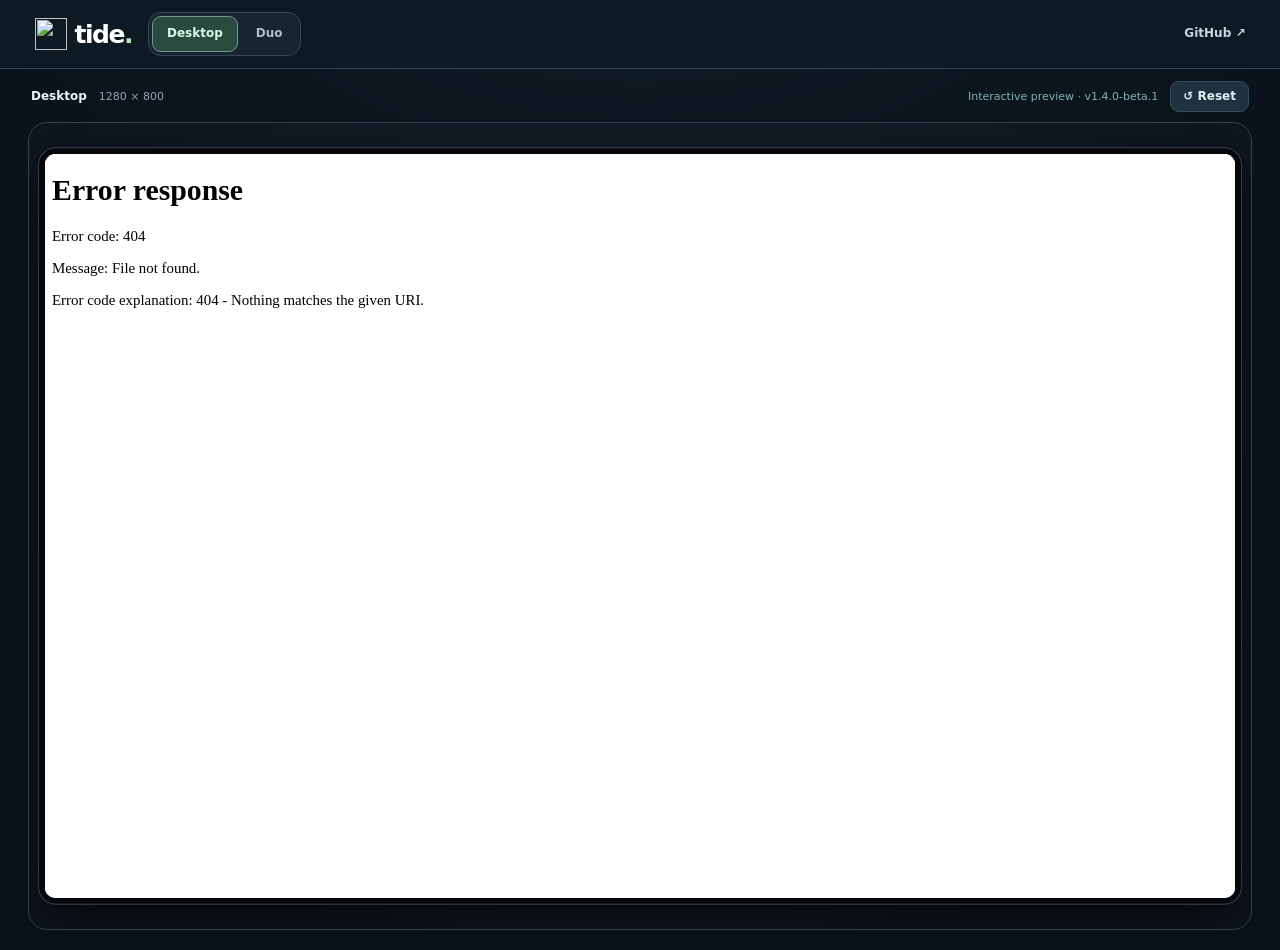
==== demo/index.html @ 1821bcc0 "Add transient iOS-like first-pane blur only during fold animations" ====
<!doctype html>
<html lang="en">
<head>
  <meta charset="utf-8">
  <meta name="viewport" content="width=device-width, initial-scale=1">
  <meta name="theme-color" content="#0b1118">
  <meta name="description" content="Tide interactive preview">
  <title>Tide — Demo</title>
  <link rel="icon" type="image/png" href="app/icon.png">
  <link rel="stylesheet" href="showcase.css">
  <script src="showcase.js" defer></script>
</head>
<body>
  <header class="topbar">
    <a class="brand" href="https://github.com/Joeljoel/tide" aria-label="Tide on GitHub">
      <img src="app/icon.png" width="32" height="32" alt="">
      <strong>tide<span>.</span></strong>
    </a>
    <nav class="device-choices" aria-label="Display">
      <button id="desktopBtn" type="button" aria-pressed="true">Desktop</button>
      <button id="duoBtn" type="button" aria-pressed="false">Duo</button>
    </nav>
    <div class="duo-choices" id="duoChoices" hidden>
      <div class="fold-selector" role="radiogroup" aria-label="Duo fold position">
        <span class="fold-end-label">Folded</span>
        <div class="fold-stops">
          <button id="foldedBtn" type="button" role="radio" aria-label="Folded" aria-checked="true" data-fold-state="folded"><span></span></button>
          <button id="partialBtn" type="button" role="radio" aria-label="Partially folded" aria-checked="false" data-fold-state="partial"><span></span></button>
          <button id="unfoldedBtn" type="button" role="radio" aria-label="Unfolded" aria-checked="false" data-fold-state="unfolded"><span></span></button>
        </div>
        <span class="fold-end-label">Unfolded</span>
      </div>
      <button id="rotateBtn" type="button">Rotate <span aria-hidden="true">↻</span></button>
      <button id="splitBtn" type="button" hidden>Split</button>
      <button id="shiftBtn" type="button" hidden>Move Tide right</button>
    </div>
    <a class="github-link" href="https://github.com/Joeljoel/tide" target="_blank" rel="noopener noreferrer" aria-label="GitHub repository">GitHub ↗</a>
  </header>

  <main>
    <div class="preview-meta">
      <span id="poseName">Desktop</span>
      <span id="poseDimensions">1280 × 800</span>
      <span class="preview-note" id="previewNote">Interactive preview · v1.4.0-beta.1</span>
      <button id="resetDemo" type="button" title="Reset sample torrents">↺ Reset</button>
    </div>
    <div class="stage" id="stage">
      <div class="frame-holder" id="frameHolder">
        <div class="device-frame" id="deviceFrame" data-pose="desktop">
          <div class="fold-near-plane" id="foldNearPlane">
            <div class="fold-near-viewport" id="foldNearViewport">
              <div class="device-screen" id="deviceScreen">
            <div class="duo-panel tide-panel" id="tidePanel">
              <iframe id="tidePreview" title="Interactive Tide demo" src="app/index.html?demo=1&amp;pose=desktop"
                loading="eager" referrerpolicy="no-referrer"></iframe>
            </div>
            <div class="duo-panel home-panel" id="homePanel">
              <img class="home-left" src="assets/home-left.webp" width="1010" height="1440" alt="iPhone Duo Home Screen">
              <img class="home-right" src="assets/home-right.webp" width="1010" height="1440" alt="iPhone Duo Home Screen">
            </div>
            <div class="split-handle" aria-hidden="true"></div>
            <div class="fold-shade" id="foldShade" aria-hidden="true" hidden></div>
            <div class="system-ui" id="systemUi" aria-hidden="true">
              <div class="status-camera"></div>
              <div class="status-indicators">
                <div class="status-clock">
                  <svg class="status-location" viewBox="0 0 14 14" fill="currentColor">
                    <path d="M12.5 1 1.3 6.2a.8.8 0 0 0 .3 1.5h4.7v4.7a.8.8 0 0 0 1.5.3L13 1.9a.7.7 0 0 0-.5-.9Z"/>
                  </svg>
                  <span class="status-time">7:52</span>
                </div>
                <img class="status-connectivity" src="assets/status-connectivity.svg" width="42" height="42" alt="">
              </div>
            </div>
          </div>
              <!-- A transient iOS-style blur only over the first visual pane.
                   It remains clipped to the glass and never intercepts input. -->
              <div class="fold-transition-blur" id="foldTransitionBlur" aria-hidden="true"></div>
            </div>
            <div class="fold-near-sheen" id="foldNearSheen" aria-hidden="true"></div>
          </div>
            <!-- Two independently clipped physical planes share one *logical* viewport.
                 Only their wrappers rotate. Demo scrolling and actions are synchronized. -->
            <div class="fold-planes" id="foldPlanes">
              <div class="fold-flap" id="foldFlap">
                <div class="fold-flap-viewport" id="foldFlapViewport">
                  <iframe id="tideFoldPreview" title="Other side of Tide's foldable display"
                    src="app/index.html?demo=1&amp;pose=desktop" tabindex="-1"
                    loading="eager" referrerpolicy="no-referrer"></iframe>
                  <div class="fold-home-visual" aria-hidden="true"></div>
                  <div class="fold-flap-light" aria-hidden="true"></div>
                  <!-- The far indicator is cloned from the exact same status
                       markup used in the flat inner screen. -->
                  <div class="status-indicators fold-flap-status" aria-hidden="true"></div>
                </div>
                <div class="fold-interaction" id="foldInteraction" aria-label="Interact with the folded display"></div>
              </div>
              <div class="hinge-sheen" id="hingeSheen" aria-hidden="true"></div>
            </div>
        </div>
      </div>
    </div>
  </main>
</body>
</html>
---- demo/showcase.css ----
:root{color-scheme:dark;--surface:#0a1119;--muted:#93a5b2;--mint:#b0e7c4;
  font:14px/1.45 -apple-system,BlinkMacSystemFont,"SF Pro Text",system-ui,sans-serif;
  color:#ecf4f7;background:var(--surface)}
*{box-sizing:border-box}
html{scrollbar-color:#344452 #0a1119}
body{margin:0;min-height:100vh;background:radial-gradient(ellipse 60% 32% at 50% 0%,#1b303d55,transparent),#0a1119}
button,a{font:inherit;-webkit-tap-highlight-color:transparent}
button{cursor:pointer}
.topbar{display:flex;gap:16px;align-items:center;min-height:69px;padding:11px clamp(12px,2.7vw,35px);
  border-bottom:1px solid #334451;position:relative;z-index:3;background:#0e1a23;flex-wrap:wrap}
.brand{display:flex;align-items:center;gap:8px;white-space:nowrap;text-decoration:none;color:#fff}
.brand img{width:32px;height:32px}
.brand strong{font-size:25px;letter-spacing:-1.5px;line-height:1;font-weight:780}
.brand span{color:var(--mint)}
.device-choices{display:flex;gap:3px;padding:3px;border:1px solid #344858;background:#162530;border-radius:13px}
.device-choices button,.duo-choices button{border:1px solid transparent;background:transparent;
  border-radius:9px;color:#afbfca;min-height:36px;padding:7px 14px;font-size:12px;font-weight:720;white-space:nowrap}
.device-choices button[aria-pressed=true],.duo-choices button[aria-pressed=true]{
  color:#d8fce7;background:#2b4a3f;border-color:#729a86}
.duo-choices{display:flex;align-items:center;gap:6px;flex-wrap:wrap;border-left:1px solid #344858;padding-left:14px}
.duo-choices button{background:#1d2f3d;border-color:#354d5c}
.duo-choices button:hover,.device-choices button:hover{border-color:#658275;color:#fff}
.duo-choices button[disabled]{opacity:.4;cursor:default}
.duo-choices[hidden],.duo-choices button[hidden]{display:none!important}
.github-link{margin-left:auto;font-size:12px;text-decoration:none;color:#c2d7df;white-space:nowrap;font-weight:700}
.github-link:hover{text-decoration:underline}
main{width:100%;max-width:1710px;margin:auto;padding:12px clamp(8px,2.4vw,28px) 20px}
.preview-meta{display:flex;align-items:center;gap:12px;min-height:33px;padding:0 3px 10px}
#poseName{font-size:12px;font-weight:750}
#poseDimensions{font-size:11px;color:var(--muted);font-variant-numeric:tabular-nums}
#resetDemo{margin-left:auto;border:1px solid #354c5b;border-radius:9px;background:#20323f;color:#e2eff5;padding:6px 12px;font-size:12px;font-weight:650}
#resetDemo:hover{background:#2a4656}
.stage{display:flex;justify-content:center;align-items:flex-start;width:100%;padding:clamp(10px,2vw,25px);
  min-height:370px;border:1px solid #34404e;border-radius:19px;
  background:radial-gradient(ellipse 75% 70% at 50% 35%,#23313c99,transparent 80%),#101720;overflow:hidden}
.frame-holder{flex:none;position:relative;isolation:isolate;transition:width .2s,height .2s}
 /* One chrome shadow and perimeter highlight for every physical device pose.
    This stays mounted through the hinge animation, so its lighting cannot
    disappear when the partial-fold screen planes are replaced by the flat one. */
.frame-holder::before{
  content:"";position:absolute;inset:0;z-index:-1;pointer-events:none;
  border-radius:var(--outer-tl,40px) var(--outer-tr,40px)
    var(--outer-br,40px) var(--outer-bl,40px);
  box-shadow:0 16px 56px #000b;
}
/* Flat poses outline the real outer device perimeter. The matching partial
   outlines are attached to its *rotating* halves instead (below). Keeping
   the highlight off frame-holder prevents a ghost line at the centre hinge. */
.device-frame:not(.is-partially-folded){box-shadow:0 0 0 1px #70818e70}
.device-frame{position:absolute;top:50%;left:50%;
  transform:translate(-50%,-50%) scale(var(--device-scale,1));
  border:8px solid #05070b;background:#05070b;
  border-radius:var(--tl,40px) var(--tr,40px) var(--br,40px) var(--bl,40px);
  box-shadow:none;overflow:hidden}
.device-screen{width:100%;height:100%;position:relative;background:#0a1119;
  border-radius:calc(var(--tl,40px) - 8px) calc(var(--tr,40px) - 8px)
    calc(var(--br,40px) - 8px) calc(var(--bl,40px) - 8px);overflow:hidden}
.duo-panel{position:absolute;inset:0;overflow:hidden}
.tide-panel{z-index:1;background:#0a1119}
iframe{width:100%;height:100%;display:block;border:0;background:#0a1119}
.home-panel,.home-panel img,.split-handle{display:none}
/* The two rounded panes share one display. The measured 28px divider
   and 100px handle in the reference scale to 13px and 46px here. */
.is-split .device-screen{background:#000}
.is-split .duo-panel{width:calc((100% - 13px) / 2);border-radius:30px}
.is-split:is([data-pose=split-left],[data-pose=partially-folded-split-left]) .tide-panel,
.is-split:is([data-pose=split-right],[data-pose=partially-folded-split-right]) .home-panel{right:auto}
.is-split:is([data-pose=split-left],[data-pose=partially-folded-split-left]) .home-panel,
.is-split:is([data-pose=split-right],[data-pose=partially-folded-split-right]) .tide-panel{left:auto}
.is-split .home-panel,
.is-split:is([data-pose=split-left],[data-pose=partially-folded-split-left]) .home-right,
.is-split:is([data-pose=split-right],[data-pose=partially-folded-split-right]) .home-left{display:block}
.home-panel img{width:100%;height:100%;object-fit:cover}
.is-split .split-handle{
  display:block;position:absolute;z-index:2;top:50%;left:50%;width:3px;height:46px;
  transform:translate(-50%,-50%);border-radius:2px;background:#efefef;pointer-events:none}

/* Reference positions in device CSS pixels, before the preview scales. */
.system-ui{position:absolute;inset:0;z-index:8;pointer-events:none;color:white}
.status-camera,.status-indicators{display:none}
.device-frame[data-pose^="folded-"] .status-camera{
  position:absolute;top:30.5px;right:30.5px;
  display:grid;place-items:center;width:35px;height:35px;border-radius:50%;background:#030506;
  box-shadow:inset 0 0 0 1px #10171d}
.status-camera::after{content:"";display:block;width:14px;height:14px;
  border-radius:50%;background:radial-gradient(circle at 42% 38%,
  #194653 0 10%,#0a202b 28%,#03080c 57%,#14212a 70%,#020406 100%);
  box-shadow:0 0 0 2px #071016}
.device-frame[data-pose=folded-landscape] .status-camera{top:auto;bottom:30.5px}
.device-frame:is([data-pose=folded-portrait],[data-pose^="unfolded-"],[data-pose=split-right]) .status-indicators{
  position:absolute;display:grid;justify-items:center;align-items:start;gap:8px;right:27px;top:22px}
.status-clock{display:grid;justify-items:center;gap:6px}
.status-location{width:14px;height:14px}
.status-time{font-size:16px;font-weight:650;line-height:16px;font-variant-numeric:tabular-nums}
.status-connectivity{display:block;width:42px;height:42px}
.device-frame[data-pose=folded-portrait] .status-indicators{top:84px;gap:9px}
.device-frame[data-pose=folded-portrait] .status-location{display:none}
.device-frame[data-pose^="partially-folded-"] .status-indicators{
  position:absolute;display:grid;justify-items:center;align-items:start;gap:8px;right:27px;top:22px;
}
.device-frame[data-pose=partially-folded-portrait] .status-indicators{
  top:27px;grid-auto-flow:column;align-items:center;gap:13px;
}
.device-frame[data-pose=unfolded-portrait] .status-indicators{
  top:27px;right:27px;grid-auto-flow:column;align-items:center;gap:13px}
.device-frame[data-pose=unfolded-portrait] .status-clock{width:34px;gap:5px}
@media(max-width:880px){.topbar{gap:10px}.github-link{display:none}}
@media(max-width:670px){.topbar{padding:10px 12px;gap:8px}.brand strong{font-size:23px}
  .duo-choices{padding-left:0;border-left:none;width:100%;order:5}
  .duo-choices button{font-size:11px;padding-inline:10px}
  main{padding:10px 7px 16px}
  .stage{padding:9px;border-radius:13px}
}
@media(prefers-reduced-motion:reduce){.frame-holder{transition:none}}

.fold-shade{
  position:absolute;z-index:9;inset:0 0 0 50%;pointer-events:none;
  transform-origin:left center;background:linear-gradient(90deg,#020407d9,#192a36aa 22%,#080d16eb);
  border-left:1px solid #9cadbd55}
.stage:has(.device-frame[aria-busy]){overflow:hidden}
.device-frame[aria-busy] .device-screen{pointer-events:none}


/* Three physical fold stops: the selected dot changes device geometry. */
.fold-selector{display:flex;align-items:center;gap:7px;margin-right:2px;
  padding:2px 11px;border:1px solid #354d5c;border-radius:12px;
  background:rgba(26,45,57,.87);min-height:40px}
.fold-end-label{color:#b7c7d0;font-size:11px;letter-spacing:.01em;font-weight:650}
.fold-stops{display:flex;align-items:center;position:relative;gap:0}
.fold-stops::before{content:"";position:absolute;left:19px;right:19px;top:50%;height:1px;
  background:#547070;transform:translateY(-50%);pointer-events:none}
.duo-choices .fold-stops button{position:relative;display:grid;place-items:center;
  min-width:36px;width:36px;height:36px;min-height:36px;padding:0;
  background:transparent!important;border:0!important;border-radius:50%;
  cursor:pointer;touch-action:manipulation}
.fold-stops button span{display:block;width:9px;height:9px;border-radius:50%;
  border:1.5px solid #90a4b1;background:#172832;transition:background .2s,border-color .2s,scale .2s}
.fold-stops button[aria-checked="true"] span{width:13px;height:13px;
  border-color:#d7ffeb;background:#a5e5c5;box-shadow:0 0 0 4px #82c6a327,0 0 12px #82c6a347}
.fold-stops button:focus-visible{outline:2px solid #b0e7c4;outline-offset:-3px}
.preview-note{font-size:11px;color:#81b5b4;white-space:nowrap;margin-left:auto}
#resetDemo{margin-left:0}
.stage{perspective:1200px;perspective-origin:50% 42%;background:
  radial-gradient(ellipse 42% 30% at 50% 79%,#6a8fa01b,transparent 90%),
  radial-gradient(ellipse 75% 70% at 50% 35%,#23313c99,transparent 80%),#101720}
.frame-holder{perspective:1200px}
 .device-frame{isolation:isolate}
.fold-near-plane{position:relative;width:100%;height:100%}
.fold-near-viewport{position:relative;width:100%;height:100%}
/* iOS-style first-pane defocus, strictly transient during fold transitions.
   The overlay is contained by the same curved/segmented viewport mask as the
   interactive app, so it cannot bleed over the hinge, bevel, or second pane. */
.fold-transition-blur{
  position:absolute;inset:0;z-index:20;pointer-events:none;
  opacity:0;
  background:rgba(6,10,16,.13);
  -webkit-backdrop-filter:blur(17px) brightness(.62) saturate(.73);
  backdrop-filter:blur(17px) brightness(.62) saturate(.73);
  will-change:opacity;
}
@media(prefers-reduced-motion:reduce){
  .fold-transition-blur{opacity:0!important;will-change:auto}
}
.device-screen{clip-path:inset(0 round
    max(0px,calc(var(--tl,40px) - 8px))
    max(0px,calc(var(--tr,40px) - 8px))
    max(0px,calc(var(--br,40px) - 8px))
    max(0px,calc(var(--bl,40px) - 8px)))}
/* A real inward fold. Both shallowly angled wrappers pivot at the physical
   hinge. The Tide iframes themselves stay flat *inside* their clipped halves.
   Depth: the exterior edges come forward, with the crease slightly recessed. */
.device-frame.is-partially-folded{
  overflow:visible;
  background:transparent;
  border-color:transparent;
  transform:translate(-50%,-50%) scale(var(--device-scale,1));
  perspective:1550px;
  perspective-origin:50% 50%;
  transform-style:preserve-3d;
  box-shadow:none;
}
.is-partially-folded .fold-near-plane{
  position:absolute;inset:0 auto 0 0;
  width:50%;height:100%;
  overflow:visible;
  z-index:2;
  transform:rotateY(10deg);
  transform-origin:right center;
  border-radius:max(0px,calc(var(--tl,40px) - 8px)) 0 0
    max(0px,calc(var(--bl,40px) - 8px));
  background:#0a1119;
  box-shadow:none;
  -webkit-backface-visibility:hidden;
  backface-visibility:hidden;
}
.is-partially-folded .fold-near-viewport{
  position:absolute;inset:0;
  overflow:hidden;
  border-radius:inherit;
  clip-path:inset(0 round max(0px,calc(var(--tl,40px) - 8px))
    0 0 max(0px,calc(var(--bl,40px) - 8px)));
  -webkit-mask-image:linear-gradient(white,white);
  mask-image:linear-gradient(white,white);
  isolation:isolate;
}
.is-partially-folded .fold-near-plane .device-screen{
  width:200%;height:100%;border-radius:0;
  clip-path:none;overflow:visible;
}
.is-partially-folded .fold-near-plane::after{
  /* Draw on the OUTSIDE of the viewport, exactly as device-frame's
     flat-state border does. Both strokes share the same outer radius. */
  content:"";position:absolute;z-index:12;inset:-8px 0 -8px -8px;
  border:8px solid #05070b;border-right:0;
  border-radius:var(--tl,40px) 0 0 var(--bl,40px);
  pointer-events:none;
  /* The normal open bezel has no inside-glass shadow. Match it here;
     only the separate outside ::before border carries the rim highlight. */
  box-shadow:none;
}
/* Use a 1px *border*, rather than a box-shadow that the soft seam mask
   clips away. This traces the bent left exterior edge and both corners. */
.is-partially-folded .fold-near-plane::before{
  content:"";position:absolute;z-index:13;inset:-8px 0 -8px -8px;
  border:1px solid #70818e70;border-right:0;
  border-radius:var(--tl,40px) 0 0 var(--bl,40px);
  pointer-events:none;
}
.fold-near-sheen{
  /* Only a barely perceptible hinge reflection; the previous brighter
     screen-edge glow ended abruptly when the panes became flat. */
  position:absolute;z-index:11;pointer-events:none;
  right:0;top:2%;bottom:2%;width:8px;opacity:1;
  background:linear-gradient(to left,rgba(232,249,255,.008),transparent);
}
.fold-planes{
  display:none;
  position:absolute;inset:0;
  z-index:3;
  pointer-events:none;
  overflow:visible;
  transform-style:preserve-3d;
}
.is-partially-folded .fold-planes{display:block}
.fold-flap{
  position:absolute;top:0;right:0;width:50%;height:100%;
  overflow:visible;
  pointer-events:auto;
  transform-origin:left center;
  transform:rotateY(-10deg);
  background:#0a1119;
  border-radius:0 max(0px,calc(var(--tr,40px) - 8px))
    max(0px,calc(var(--br,40px) - 8px)) 0;
  box-shadow:none;
  -webkit-backface-visibility:hidden;
  backface-visibility:hidden;
}
.fold-flap-viewport{
  position:absolute;inset:0;
  overflow:hidden;
  isolation:isolate;
  border-radius:inherit;
  clip-path:inset(0 round 0
    max(0px,calc(var(--tr,40px) - 8px))
    max(0px,calc(var(--br,40px) - 8px)) 0);
  -webkit-mask-image:linear-gradient(white,white);
  mask-image:linear-gradient(white,white);
}
.fold-flap iframe{
  position:absolute;top:0;left:-100%;
  width:200%;height:100%;
  border:0;background:#0a1119;
  pointer-events:none;
}
.fold-interaction{
  /* Bezel sits outside the glass, so full in-glass hit area is usable. */
  position:absolute;inset:0;
  z-index:13;
  pointer-events:auto;
  background:transparent;
  touch-action:none;
}
.fold-home-visual{
  display:none;
  position:absolute;inset:0;
  z-index:5;
  background:#0a1119 url("assets/home-right.webp") center/cover no-repeat;
  pointer-events:none;
}
[data-pose="partially-folded-split-left"] .fold-home-visual{display:block}
.device-frame[data-pose="partially-folded-split-left"] .fold-flap-status{display:none!important}
/* In Split View, Tide itself occupies only one physical half. Unlike
   normal partial-fold mode, the far iframe has a half-width *layout
   viewport*; cropping half of a full-width app caused missing headers. */
[data-pose="partially-folded-split-right"] .fold-flap iframe{
  /* Match the 13px central Split View gutter of the unfolded mockup. */
  left:7px;top:0;width:calc(100% - 7px);height:100%;
}
.fold-flap::after{
  /* Physical bezel lives beyond the glass instead of covering it. */
  content:"";position:absolute;z-index:9;inset:-8px -8px -8px 0;
  border:8px solid #05070b;border-left:0;
  border-radius:0 var(--tr,40px) var(--br,40px) 0;
  pointer-events:none;
  box-shadow:none;
}
/* Match the opposite physical edge with the same unmasked light stroke. */
.fold-flap::before{
  content:"";position:absolute;z-index:12;inset:-8px -8px -8px 0;
  border:1px solid #70818e70;border-left:0;
  border-radius:0 var(--tr,40px) var(--br,40px) 0;
  pointer-events:none;
}
.fold-flap-light{
  position:absolute;inset:0;z-index:6;
  pointer-events:none;
  background:linear-gradient(90deg,
    rgba(233,249,255,.008),transparent 9%,transparent 94%,
    rgba(225,244,255,.006));
  box-shadow:none;
}
.fold-flap-status{
  position:absolute;z-index:7;top:22px;right:27px;
  display:grid;justify-items:center;align-items:start;gap:8px;
  pointer-events:none;color:white;
}
.fold-flap-status .status-clock,.fold-flap-status .status-connectivity{
  /* Identical components and measurements to the unfolded indicator. */
}

.hinge-sheen{
  position:absolute;z-index:11;pointer-events:none;
  top:2%;bottom:2%;left:calc(50% - 6px);width:12px;
  background:linear-gradient(90deg,transparent,rgba(215,242,249,.055),transparent);
  opacity:.20;filter:blur(7px);
}

/* Laptop posture: the upper screen is nearly flat for legibility.
   The lower screen has a slightly stronger inward tilt, pivoting at the same
   horizontal hinge. The content surfaces retain their original rectangles. */
[data-pose="partially-folded-portrait"] .fold-near-plane{
  width:100%;height:50%;inset:0 0 auto 0;
  transform:rotateX(-6deg);
  transform-origin:center bottom;
  border-radius:max(0px,calc(var(--tl,40px) - 8px))
    max(0px,calc(var(--tr,40px) - 8px)) 0 0;
  box-shadow:0 -3px 22px #0004;
}
[data-pose="partially-folded-portrait"] .fold-near-plane .device-screen{
  width:100%;height:200%;
}
[data-pose="partially-folded-portrait"] .fold-near-plane::after{
  inset:-8px -8px 0 -8px;
  border:8px solid #05070b;border-bottom:0;
  border-radius:var(--tl,40px) var(--tr,40px) 0 0;
}
[data-pose="partially-folded-portrait"] .fold-near-plane::before{
  inset:-8px -8px 0 -8px;
  border:1px solid #70818e70;border-bottom:0;
  border-radius:var(--tl,40px) var(--tr,40px) 0 0;
}
[data-pose="partially-folded-portrait"] .fold-near-sheen{
  left:2%;right:2%;top:auto;bottom:0;width:auto;height:8px;
  background:linear-gradient(to top,rgba(233,249,255,.008),transparent);
}
[data-pose="partially-folded-portrait"] .fold-flap{
  width:100%;height:50%;top:50%;right:0;
  transform:rotateX(10deg);
  transform-origin:center top;
  border-radius:0 0 max(0px,calc(var(--br,40px) - 8px))
    max(0px,calc(var(--bl,40px) - 8px));
  box-shadow:0 8px 23px #0005;
}
[data-pose="partially-folded-portrait"] .fold-flap iframe{
  left:0;top:-100%;width:100%;height:200%;
}
[data-pose="partially-folded-portrait"] .fold-flap-viewport{
  clip-path:inset(0 round 0 0
    max(0px,calc(var(--br,40px) - 8px))
    max(0px,calc(var(--bl,40px) - 8px)));
}
[data-pose="partially-folded-portrait"] .fold-interaction{
  inset:0;
}
[data-pose="partially-folded-portrait"] .fold-flap::after{
  inset:0 -8px -8px -8px;
  border:8px solid #05070b;border-top:0;
  border-radius:0 0 var(--br,40px) var(--bl,40px);
}
[data-pose="partially-folded-portrait"] .fold-flap::before{
  inset:0 -8px -8px -8px;
  border:1px solid #70818e70;border-top:0;
  border-radius:0 0 var(--br,40px) var(--bl,40px);
}
[data-pose="partially-folded-portrait"] .fold-flap-light{
  background:linear-gradient(180deg,
    rgba(233,249,255,.008),transparent 10%,transparent 95%,
    rgba(225,244,255,.006));
}
.device-frame[data-pose="partially-folded-portrait"] .fold-flap-status{display:none!important}
[data-pose="partially-folded-portrait"] .hinge-sheen{
  top:calc(50% - 6px);bottom:auto;left:2%;right:2%;
  width:auto;height:12px;
  background:linear-gradient(180deg,transparent,rgba(215,242,249,.05),transparent);
}
/* Screen contents must never protrude around any physical corner. */
.device-frame:not(.is-partially-folded){overflow:hidden}
.device-frame:not(.is-partially-folded) .device-screen{contain:paint}
.is-partially-folded .fold-near-plane,
.is-partially-folded .fold-flap{will-change:transform}
.is-partially-folded .fold-near-viewport,
.is-partially-folded .fold-flap-viewport{contain:paint}
@media(max-width:670px){.preview-note{flex-basis:100%;margin-left:0}
  .fold-selector{padding:2px 7px;gap:3px}
  .duo-choices .fold-stops button{min-width:32px;width:32px}}
@media(prefers-reduced-motion:reduce){
  .fold-stops button span,.fold-flap{transition:none!important}
}
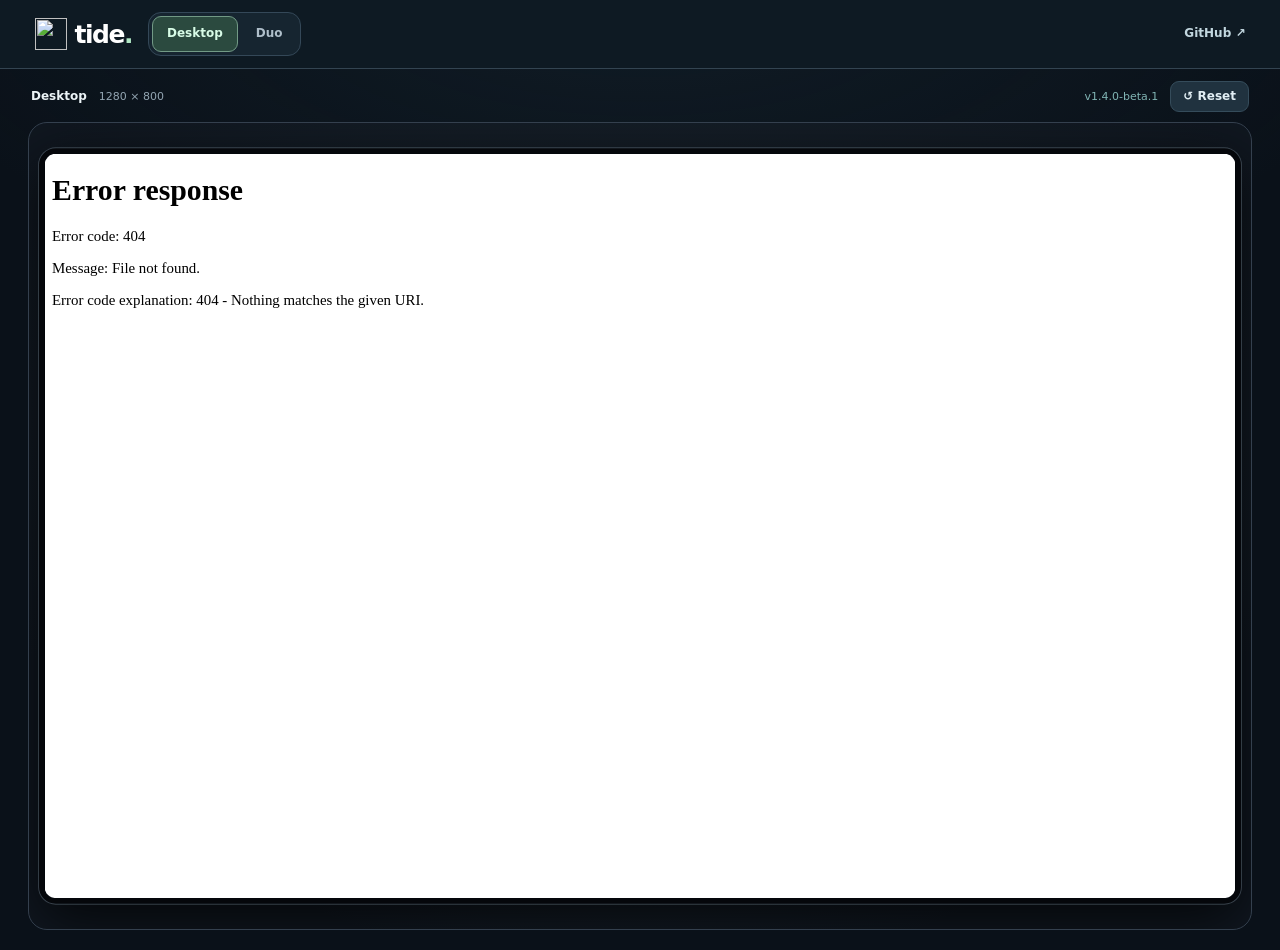
==== commit dd752ee7: "Trim showcase flavour copy and use concise device-state labels" ====
--- a/demo/index.html
+++ b/demo/index.html
@@ -41,7 +41,7 @@
     <div class="preview-meta">
       <span id="poseName">Desktop</span>
       <span id="poseDimensions">1280 × 800</span>
-      <span class="preview-note" id="previewNote">Interactive preview · v1.4.0-beta.1</span>
+      <span class="preview-note" id="previewNote">v1.4.0-beta.1</span>
       <button id="resetDemo" type="button" title="Reset sample torrents">↺ Reset</button>
     </div>
     <div class="stage" id="stage">
@@ -75,7 +75,10 @@
           </div>
               <!-- A transient iOS-style blur only over the first visual pane.
                    It remains clipped to the glass and never intercepts input. -->
-              <div class="fold-transition-blur" id="foldTransitionBlur" aria-hidden="true"></div>
+              <div class="fold-transition-blur" id="foldTransitionBlur" aria-hidden="true">
+                <div class="fold-transition-blur-layer" aria-hidden="true"></div>
+                <div class="fold-transition-shade" aria-hidden="true"></div>
+              </div>
             </div>
             <div class="fold-near-sheen" id="foldNearSheen" aria-hidden="true"></div>
           </div>
--- a/demo/showcase.css
+++ b/demo/showcase.css
@@ -147,16 +147,54 @@
  .device-frame{isolation:isolate}
 .fold-near-plane{position:relative;width:100%;height:100%}
 .fold-near-viewport{position:relative;width:100%;height:100%}
-/* iOS-style first-pane defocus, strictly transient during fold transitions.
-   The overlay is contained by the same curved/segmented viewport mask as the
-   interactive app, so it cannot bleed over the hinge, bevel, or second pane. */
+/* iOS-inspired transient first-pane effect. A single parent controls time
+   while two independent children control spatial falloff:
+   - BLUR rapidly approaches full strength moving away from the hinge,
+     so most of the outer half is defocused.
+   - SHADE increases gently toward the outer edge.
+   The final strip adjacent to the crease is clear and undimmed. */
 .fold-transition-blur{
   position:absolute;inset:0;z-index:20;pointer-events:none;
-  opacity:0;
-  background:rgba(6,10,16,.13);
-  -webkit-backdrop-filter:blur(17px) brightness(.62) saturate(.73);
-  backdrop-filter:blur(17px) brightness(.62) saturate(.73);
-  will-change:opacity;
+  opacity:0;will-change:opacity;
+}
+.fold-transition-blur-layer,
+.fold-transition-shade{
+  position:absolute;inset:0;pointer-events:none;
+}
+.fold-transition-blur-layer{
+  -webkit-backdrop-filter:blur(17px);
+  backdrop-filter:blur(17px);
+  /* On the FIRST (left) half, the centre crease is its RIGHT edge.
+     Blur is ~full across the outer 70%, then tapers toward clear glass. */
+  -webkit-mask-image:linear-gradient(90deg,
+    #000 0%,#000 60%,rgba(0,0,0,.94) 72%,
+    rgba(0,0,0,.64) 82%,rgba(0,0,0,.17) 94%,transparent 100%);
+  mask-image:linear-gradient(90deg,
+    #000 0%,#000 60%,rgba(0,0,0,.94) 72%,
+    rgba(0,0,0,.64) 82%,rgba(0,0,0,.17) 94%,transparent 100%);
+}
+.fold-transition-shade{
+  /* Darkness increases independently and much more gradually toward the
+     exterior. At the crease its opacity is exactly zero. */
+  background:linear-gradient(90deg,
+    rgba(6,10,16,.12) 0%,rgba(6,10,16,.105) 26%,
+    rgba(6,10,16,.073) 52%,rgba(6,10,16,.035) 76%,
+    rgba(6,10,16,.008) 93%,transparent 100%);
+}
+/* Portrait: the upper pane is first; its BOTTOM edge meets the crease. */
+.device-frame[data-pose="partially-folded-portrait"] .fold-transition-blur-layer{
+  -webkit-mask-image:linear-gradient(180deg,
+    #000 0%,#000 60%,rgba(0,0,0,.94) 72%,
+    rgba(0,0,0,.64) 82%,rgba(0,0,0,.17) 94%,transparent 100%);
+  mask-image:linear-gradient(180deg,
+    #000 0%,#000 60%,rgba(0,0,0,.94) 72%,
+    rgba(0,0,0,.64) 82%,rgba(0,0,0,.17) 94%,transparent 100%);
+}
+.device-frame[data-pose="partially-folded-portrait"] .fold-transition-shade{
+  background:linear-gradient(180deg,
+    rgba(6,10,16,.12) 0%,rgba(6,10,16,.105) 26%,
+    rgba(6,10,16,.073) 52%,rgba(6,10,16,.035) 76%,
+    rgba(6,10,16,.008) 93%,transparent 100%);
 }
 @media(prefers-reduced-motion:reduce){
   .fold-transition-blur{opacity:0!important;will-change:auto}
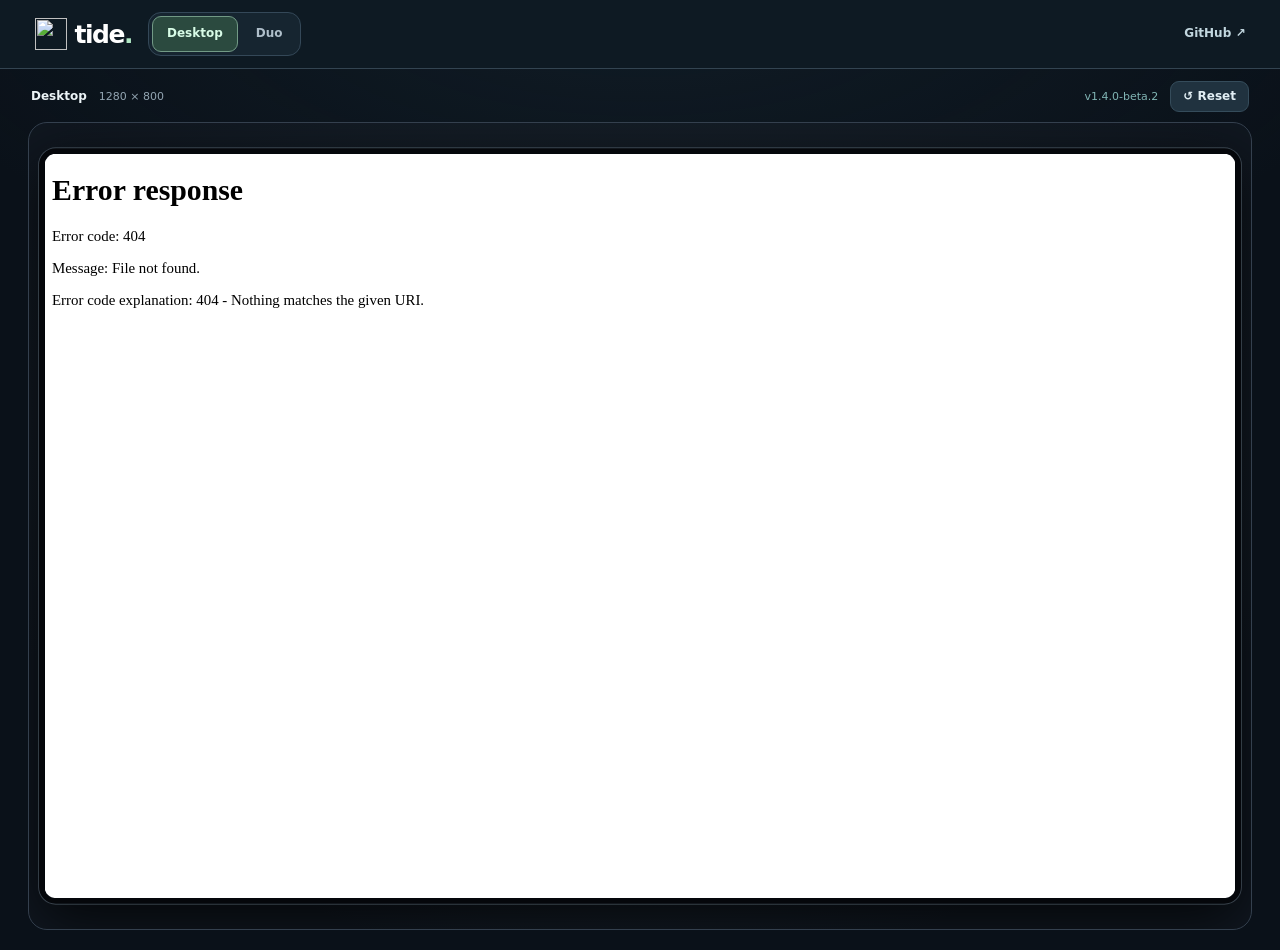
==== commit 5a44a452: "Advance Tide beta to 1.4.0-beta.2 for unfolded portrait split Details" ====
--- a/demo/index.html
+++ b/demo/index.html
@@ -41,7 +41,7 @@
     <div class="preview-meta">
       <span id="poseName">Desktop</span>
       <span id="poseDimensions">1280 × 800</span>
-      <span class="preview-note" id="previewNote">v1.4.0-beta.1</span>
+      <span class="preview-note" id="previewNote">v1.4.0-beta.2</span>
       <button id="resetDemo" type="button" title="Reset sample torrents">↺ Reset</button>
     </div>
     <div class="stage" id="stage">
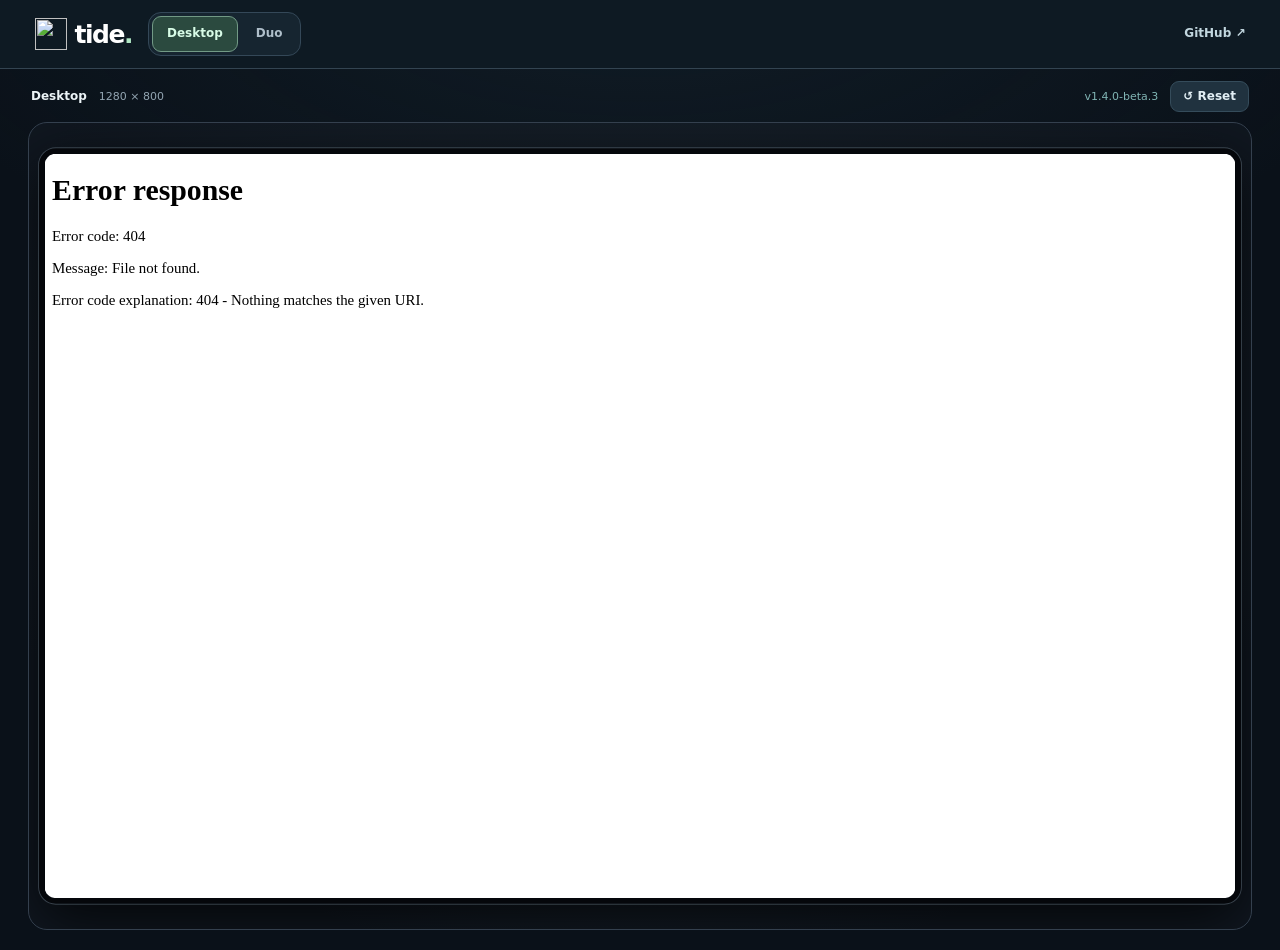
==== commit ceecb284: "Release Tide 1.4.0-beta.3 with smooth portrait Details resizing in both directions" ====
--- a/demo/index.html
+++ b/demo/index.html
@@ -41,7 +41,7 @@
     <div class="preview-meta">
       <span id="poseName">Desktop</span>
       <span id="poseDimensions">1280 × 800</span>
-      <span class="preview-note" id="previewNote">v1.4.0-beta.2</span>
+      <span class="preview-note" id="previewNote">v1.4.0-beta.3</span>
       <button id="resetDemo" type="button" title="Reset sample torrents">↺ Reset</button>
     </div>
     <div class="stage" id="stage">
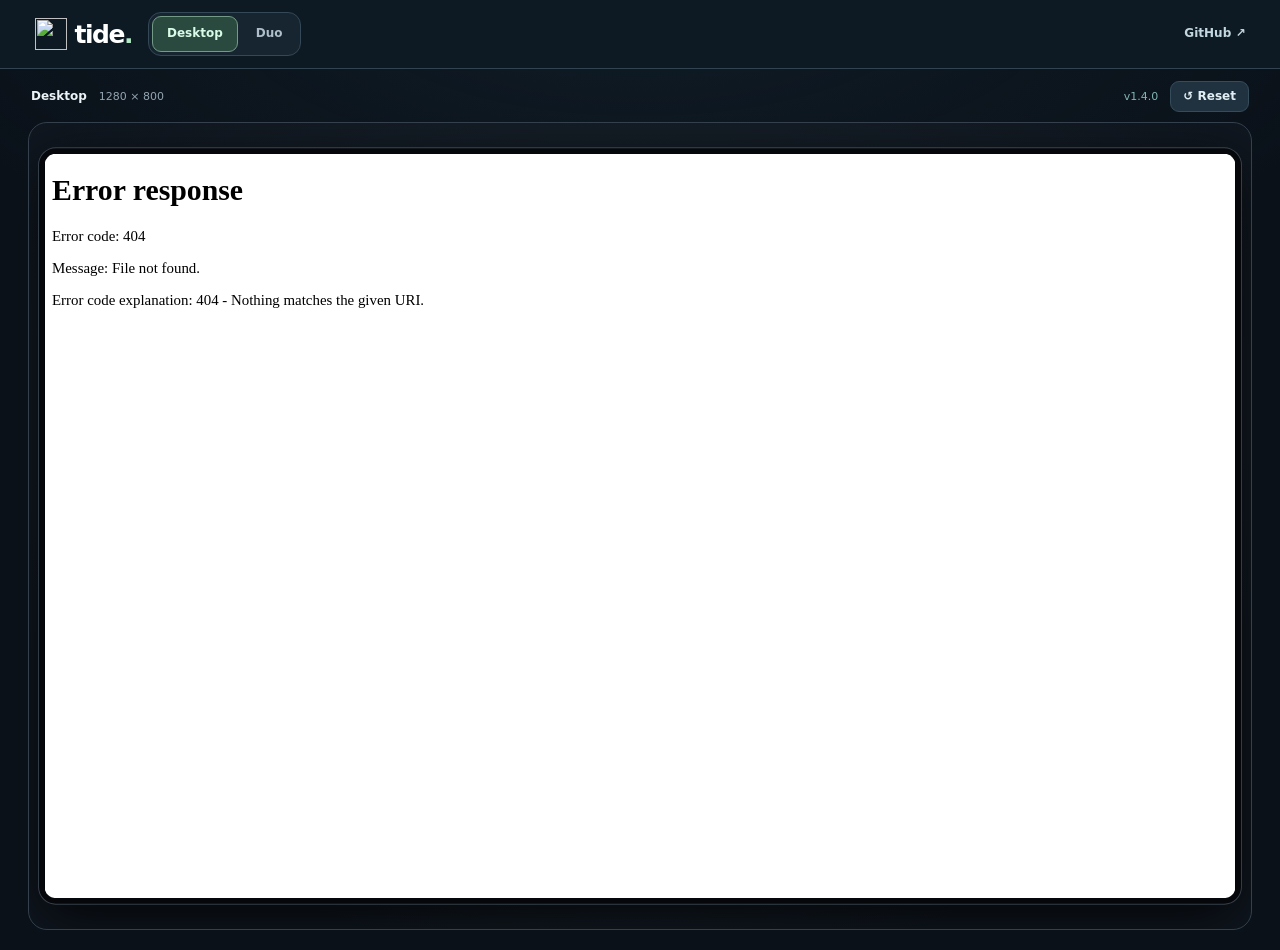
==== commit 5175fe58: "Finalize Tide 1.4.0 stable release, notes, and merged interactive demo" ====
--- a/demo/index.html
+++ b/demo/index.html
@@ -41,7 +41,7 @@
     <div class="preview-meta">
       <span id="poseName">Desktop</span>
       <span id="poseDimensions">1280 × 800</span>
-      <span class="preview-note" id="previewNote">v1.4.0-beta.3</span>
+      <span class="preview-note" id="previewNote">v1.4.0</span>
       <button id="resetDemo" type="button" title="Reset sample torrents">↺ Reset</button>
     </div>
     <div class="stage" id="stage">
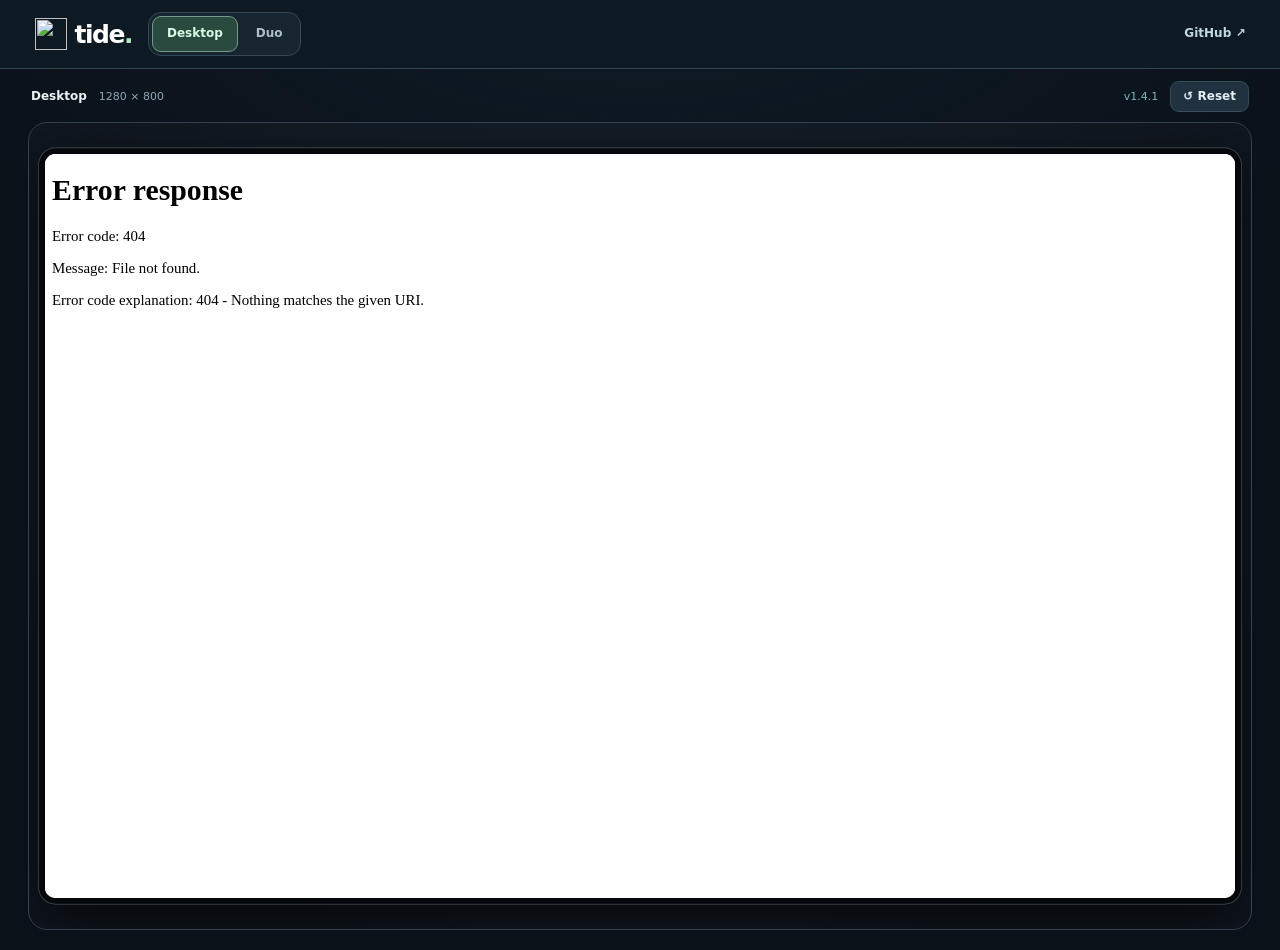
==== commit dd92b07a: "Fix portrait Details torrent switching without bulk selection (fixes #11)" ====
--- a/demo/index.html
+++ b/demo/index.html
@@ -41,7 +41,7 @@
     <div class="preview-meta">
       <span id="poseName">Desktop</span>
       <span id="poseDimensions">1280 × 800</span>
-      <span class="preview-note" id="previewNote">v1.4.0</span>
+      <span class="preview-note" id="previewNote">v1.4.1</span>
       <button id="resetDemo" type="button" title="Reset sample torrents">↺ Reset</button>
     </div>
     <div class="stage" id="stage">
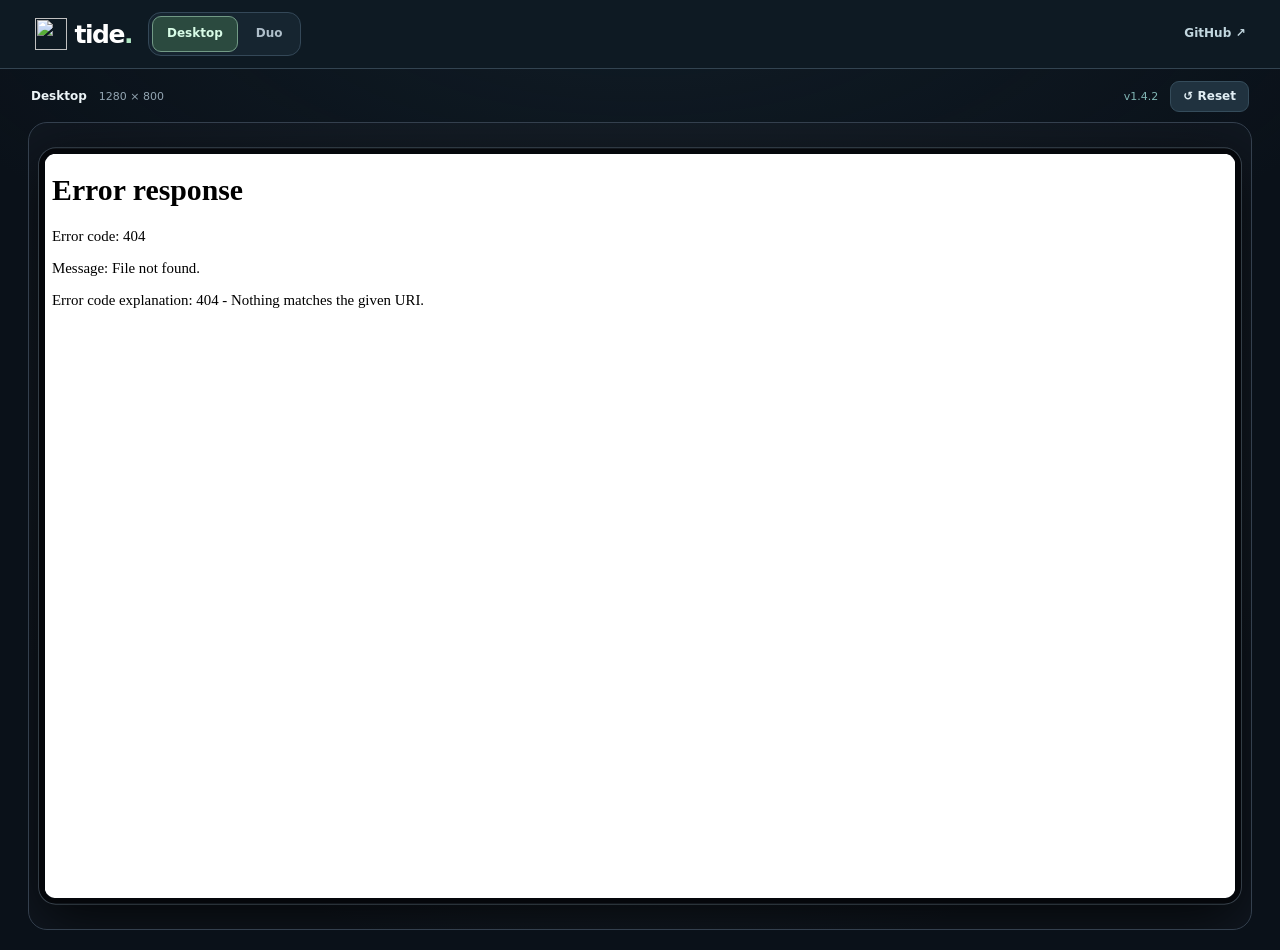
==== commit 71d10ea1: "Prepare Tide 1.4.2 with landscape posture animation regression coverage" ====
--- a/demo/index.html
+++ b/demo/index.html
@@ -41,7 +41,7 @@
     <div class="preview-meta">
       <span id="poseName">Desktop</span>
       <span id="poseDimensions">1280 × 800</span>
-      <span class="preview-note" id="previewNote">v1.4.1</span>
+      <span class="preview-note" id="previewNote">v1.4.2</span>
       <button id="resetDemo" type="button" title="Reset sample torrents">↺ Reset</button>
     </div>
     <div class="stage" id="stage">
